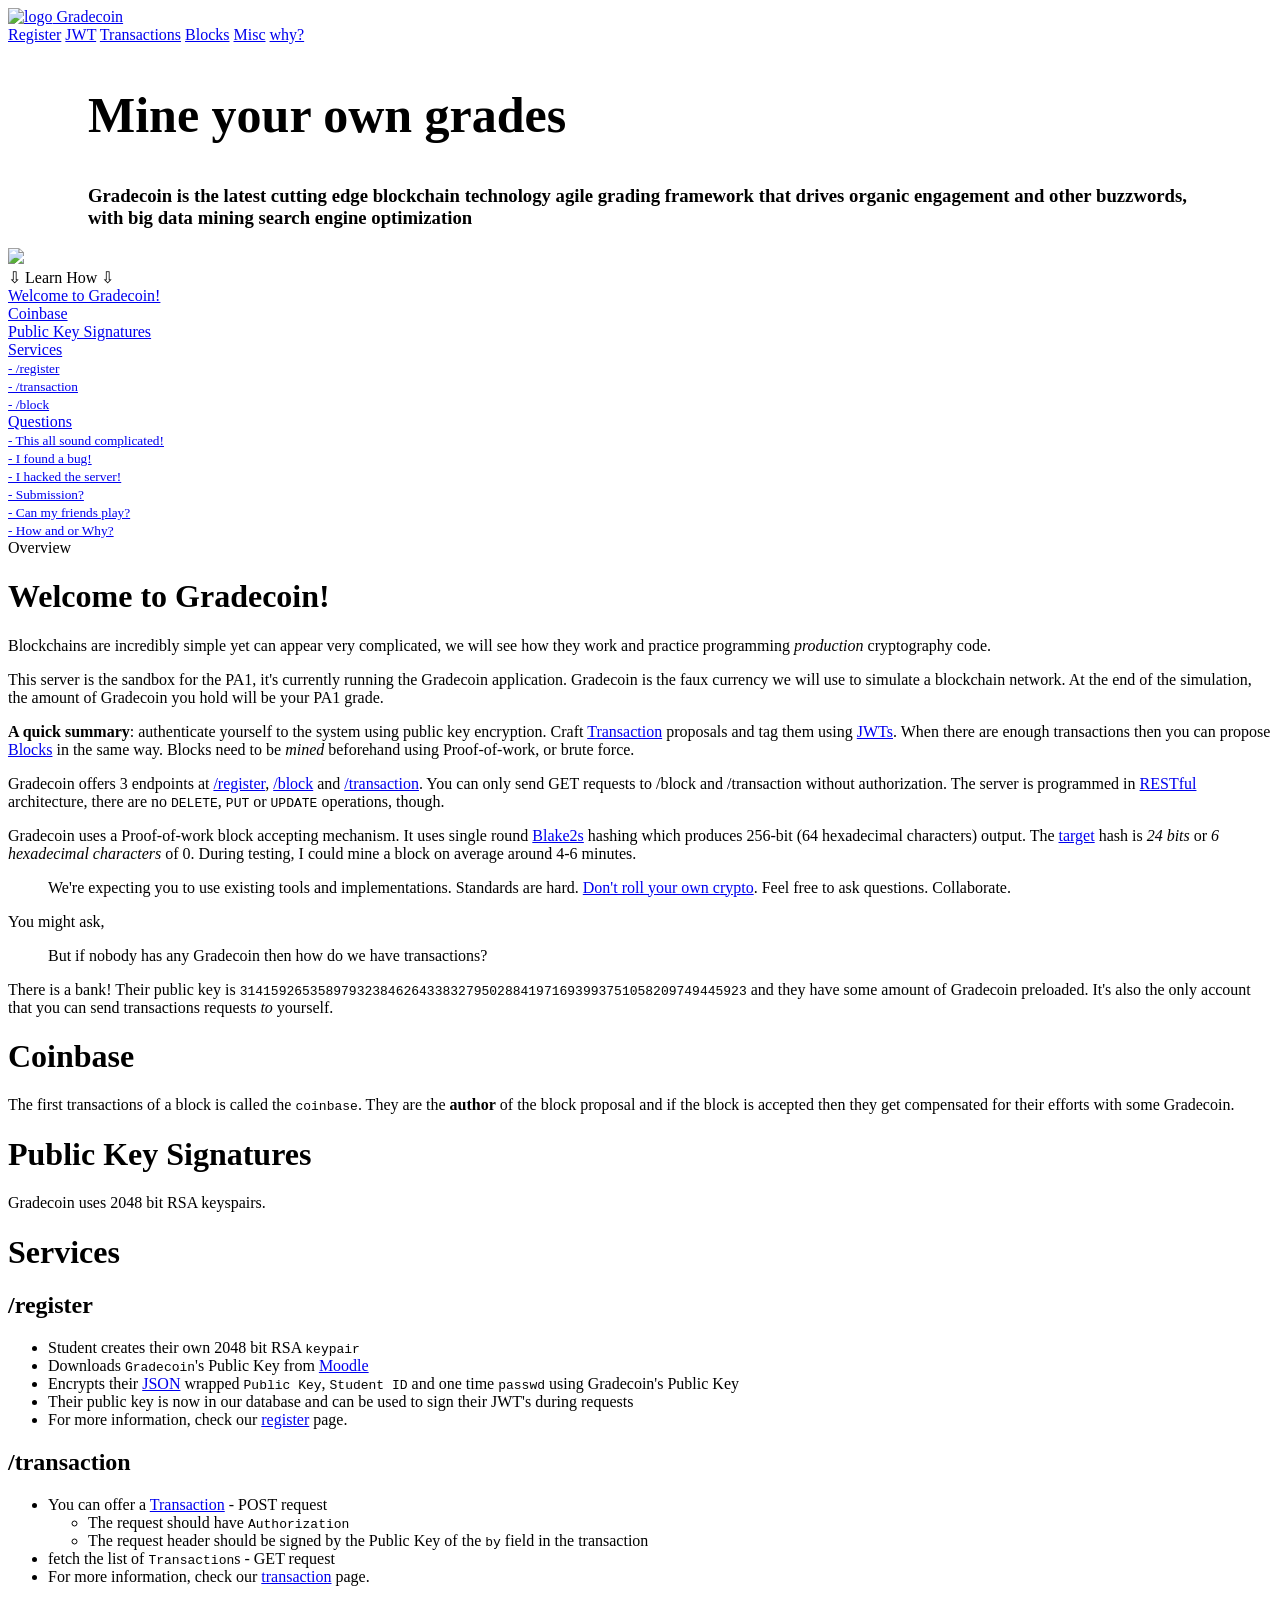
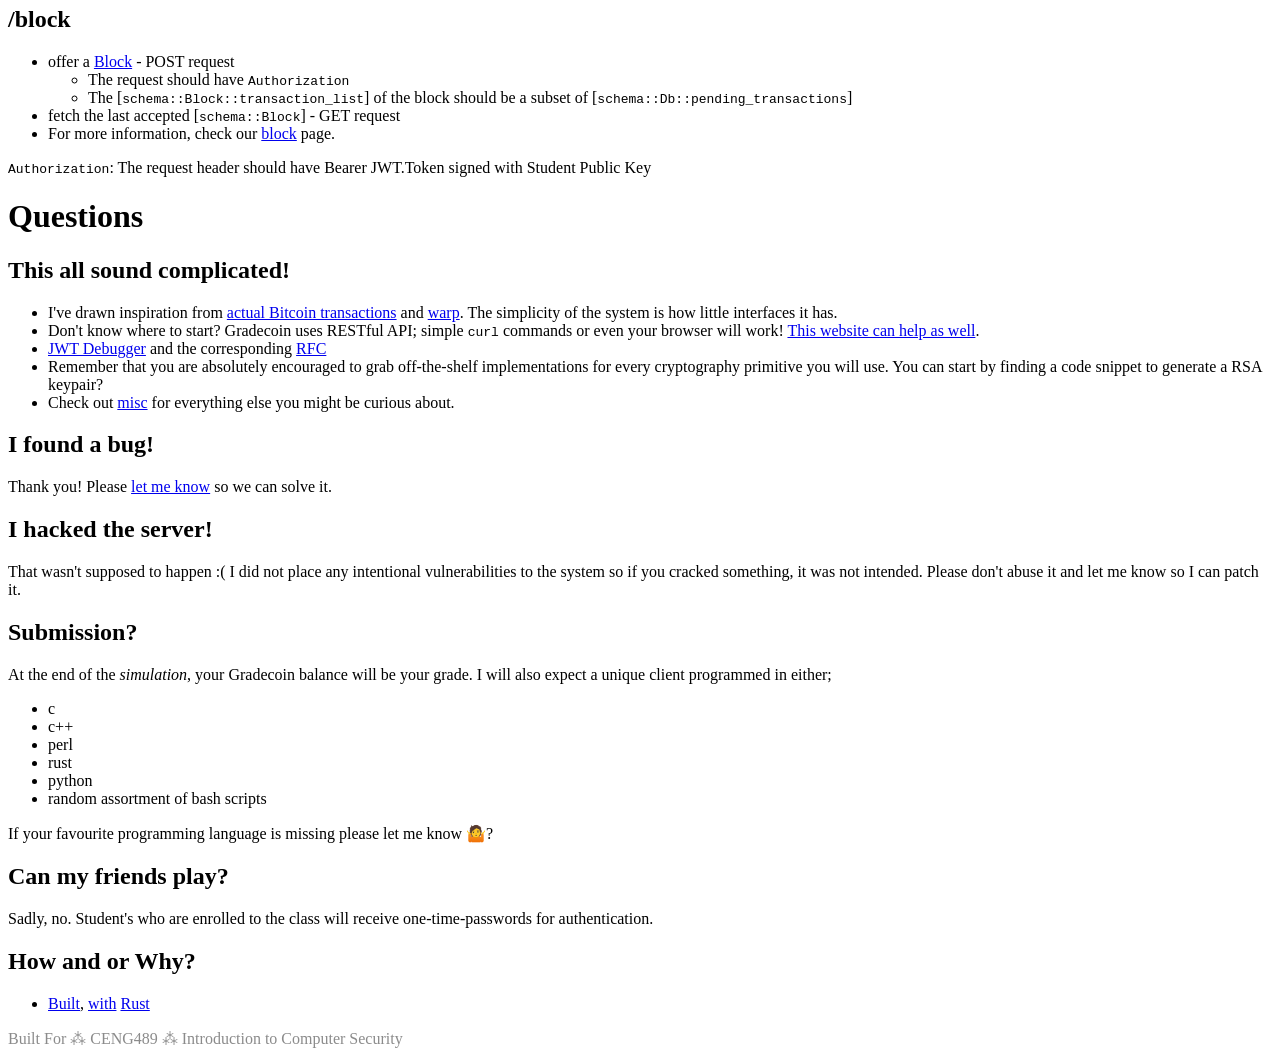
==== site/public/index.html @ 58695cfc "Fix the damn public/" ====
<!DOCTYPE html>
<html lang="en">

<head>
    <meta charset="UTF-8">
    <title>Gradecoin</title>
    <meta name="viewport" content="width=device-width, initial-scale=1, shrink-to-fit=no">
    <style>
    :root {
        /* Primary theme color */
        --primary-color: #F8D12F;
        /* Primary theme text color */
        --primary-text-color: #1E2329;
        /* Primary theme link color */
        --primary-link-color: #2F57F7;
        /* Secondary color: the background body color */
        --secondary-color: #FAFAFA;
        --secondary-text-color: #303030;
        /* Highlight text color of table of content */
        --toc-highlight-text-color: #d46e13;
    }
</style>

    <link href="https://fonts.googleapis.com/css?family=Alfa+Slab+One&display=swap" rel="stylesheet">
    <link href="https://fonts.googleapis.com/css?family=Fira+Sans:400,500,600&display=swap" rel="stylesheet">
    <link rel="stylesheet" href="/normalize.css">
    <link rel="stylesheet" href="https:&#x2F;&#x2F;gradecoin.xyz&#x2F;juice.css">
    
<link rel="stylesheet" href="https://cdnjs.cloudflare.com/ajax/libs/animate.css/4.1.1/animate.min.css" />
<link rel="stylesheet" href="/site.css" />

</head>

<body>
    

    <header class="pos-absolute" style="background-color: transparent">
        

<a href="https:&#x2F;&#x2F;gradecoin.xyz&#x2F;">
    <div class="logo">
        <img src="https:&#x2F;&#x2F;gradecoin.xyz&#x2F;gradecoin.png" alt="logo">
        Gradecoin
    </div>
</a>

<nav>
    
    <a class="nav-item subtitle-text" href="https:&#x2F;&#x2F;gradecoin.xyz&#x2F;register-docs&#x2F;">Register</a>
    
    <a class="nav-item subtitle-text" href="https:&#x2F;&#x2F;gradecoin.xyz&#x2F;jwt&#x2F;">JWT</a>
    
    <a class="nav-item subtitle-text" href="https:&#x2F;&#x2F;gradecoin.xyz&#x2F;transaction-docs&#x2F;">Transactions</a>
    
    <a class="nav-item subtitle-text" href="https:&#x2F;&#x2F;gradecoin.xyz&#x2F;block-docs&#x2F;">Blocks</a>
    
    <a class="nav-item subtitle-text" href="https:&#x2F;&#x2F;gradecoin.xyz&#x2F;misc-docs&#x2F;">Misc</a>
    
    
        
        <a class="nav-item subtitle-text" href="https:&#x2F;&#x2F;github.com&#x2F;zhuowei&#x2F;nft_ptr#why">why?</a>
        
    
</nav>

    </header>

    <div class="hero">
        
<section class="text-center">
    <h1 class="heading-text animate__animated animate__jackInTheBox" style="font-size: 50px">
        Mine your own grades
    </h1>
    <h3 class="title-text">
        <b>Gradecoin</b> is the latest cutting edge blockchain technology agile grading framework that drives organic engagement and other buzzwords, with big data mining search engine optimization
    </h3>
    <div>
    </div>
</section>
<img class="hero-image" style="width: 40%" src="https:&#x2F;&#x2F;gradecoin.xyz&#x2F;gradecoin.png">

<div class="explore-more text"
     onclick="document.getElementById('features').scrollIntoView({behavior: 'smooth'})">
    ⇩ Learn How ⇩
</div>
<style>

.hero section {
    padding: 0 5rem;
}

@media screen and (max-width: 768px) {
    .hero section {
        padding: 0 2rem;
    }

    .hero-image {
        display: none
    }

}
footer {
    color: #8b8b8b;
}
</style>

    </div>

    

    <main>
        
        
        
        
        
        <div class="toc">
            <div class="toc-sticky">
                
                <div class="toc-item">
                    <a class="subtext" href="https://gradecoin.xyz/#welcome-to-gradecoin">Welcome to Gradecoin!</a>
                </div>
                
                
                <div class="toc-item">
                    <a class="subtext" href="https://gradecoin.xyz/#coinbase">Coinbase</a>
                </div>
                
                
                <div class="toc-item">
                    <a class="subtext" href="https://gradecoin.xyz/#public-key-signatures">Public Key Signatures</a>
                </div>
                
                
                <div class="toc-item">
                    <a class="subtext" href="https://gradecoin.xyz/#services">Services</a>
                </div>
                
                
                <div class="toc-item-child">
                    <a class="subtext" href="https://gradecoin.xyz/#register"><small>- &#x2F;register</small></a>
                </div>
                
                <div class="toc-item-child">
                    <a class="subtext" href="https://gradecoin.xyz/#transaction"><small>- &#x2F;transaction</small></a>
                </div>
                
                <div class="toc-item-child">
                    <a class="subtext" href="https://gradecoin.xyz/#block"><small>- &#x2F;block</small></a>
                </div>
                
                
                
                <div class="toc-item">
                    <a class="subtext" href="https://gradecoin.xyz/#questions">Questions</a>
                </div>
                
                
                <div class="toc-item-child">
                    <a class="subtext" href="https://gradecoin.xyz/#this-all-sound-complicated"><small>- This all sound complicated!</small></a>
                </div>
                
                <div class="toc-item-child">
                    <a class="subtext" href="https://gradecoin.xyz/#i-found-a-bug"><small>- I found a bug!</small></a>
                </div>
                
                <div class="toc-item-child">
                    <a class="subtext" href="https://gradecoin.xyz/#i-hacked-the-server"><small>- I hacked the server!</small></a>
                </div>
                
                <div class="toc-item-child">
                    <a class="subtext" href="https://gradecoin.xyz/#submission"><small>- Submission?</small></a>
                </div>
                
                <div class="toc-item-child">
                    <a class="subtext" href="https://gradecoin.xyz/#can-my-friends-play"><small>- Can my friends play?</small></a>
                </div>
                
                <div class="toc-item-child">
                    <a class="subtext" href="https://gradecoin.xyz/#how-and-or-why"><small>- How and or Why?</small></a>
                </div>
                
                
                
            </div>
        </div>
        
        

        <div class="content text">
            
            <div id="features" class="heading-text">Overview</div>
            <h1 id="welcome-to-gradecoin">Welcome to Gradecoin!</h1>
<p>Blockchains are incredibly simple yet can appear very complicated, we will see how they work and practice programming <em>production</em> cryptography code.</p>
<p>This server is the sandbox for the PA1, it's currently running the Gradecoin application. Gradecoin is the faux currency we will use to simulate a blockchain network. At the end of the simulation, the amount of Gradecoin you hold will be your PA1 grade.</p>
<p><strong>A quick summary</strong>: authenticate yourself to the system using public key encryption.
Craft <a href="https://gradecoin.xyz/transaction-docs/">Transaction</a> proposals and tag them using <a href="https://gradecoin.xyz/jwt/">JWTs</a>.
When there are enough transactions then you can propose <a href="https://gradecoin.xyz/block-docs/">Blocks</a> in the same way.
Blocks need to be <em>mined</em> beforehand using Proof-of-work, or brute force.</p>
<p>Gradecoin offers 3 endpoints at <a href="/register">/register</a>, <a href="/block">/block</a> and <a href="/transaction">/transaction</a>. You can only send GET requests to /block and /transaction without authorization.
The server is programmed in <a href="https://www.service-architecture.com/articles/web-services/representational_state_transfer_rest.html">RESTful</a> architecture, there are no <code>DELETE</code>, <code>PUT</code> or <code>UPDATE</code> operations, though.</p>
<p>Gradecoin uses a Proof-of-work block accepting mechanism. It uses single round <a href="https://www.blake2.net/">Blake2s</a> hashing which produces 256-bit (64 hexadecimal characters) output. The <a href="https://wiki.bitcoinsv.io/index.php/Target">target</a> hash is <em>24 bits</em> or <em>6 hexadecimal characters</em> of 0. During testing, I could mine a block on average around 4-6 minutes.</p>
<blockquote>
<p>We're expecting you to use existing tools and implementations. Standards are hard. <a href="https://www.reddit.com/r/crypto/comments/2coqsy/dont_roll_your_own/">Don't roll your own crypto</a>. Feel free to ask questions. Collaborate.</p>
</blockquote>
<p>You might ask,</p>
<blockquote>
<p>But if nobody has any Gradecoin then how do we have transactions?</p>
</blockquote>
<p>There is a bank! Their public key is <code>31415926535897932384626433832795028841971693993751058209749445923</code> and they have some amount of Gradecoin preloaded. It's also the only account that you can send transactions requests <em>to</em> yourself.</p>
<h1 id="coinbase">Coinbase</h1>
<p>The first transactions of a block is called the <code>coinbase</code>. They are the <strong>author</strong> of the block proposal and if the block is accepted then they get compensated for their efforts with some Gradecoin.</p>
<h1 id="public-key-signatures">Public Key Signatures</h1>
<p>Gradecoin uses 2048 bit RSA keyspairs.</p>
<h1 id="services">Services</h1>
<h2 id="register">/register</h2>
<ul>
<li>Student creates their own 2048 bit RSA <code>keypair</code></li>
<li>Downloads <code>Gradecoin</code>'s Public Key from <a href="https://odtuclass.metu.edu.tr/my/">Moodle</a></li>
<li>Encrypts their <a href="https://www.json.org/json-en.html">JSON</a> wrapped <code>Public Key</code>, <code>Student ID</code> and one time <code>passwd</code> using Gradecoin's Public Key</li>
<li>Their public key is now in our database and can be used to sign their JWT's during requests</li>
<li>For more information, check our <a href="https://gradecoin.xyz/register-docs/">register</a> page.</li>
</ul>
<h2 id="transaction">/transaction</h2>
<ul>
<li>You can offer a <a href="https://gradecoin.xyz/transaction-docs/">Transaction</a> - POST request
<ul>
<li>The request should have <code>Authorization</code></li>
<li>The request header should be signed by the Public Key of the <code>by</code> field in the transaction</li>
</ul>
</li>
<li>fetch the list of <code>Transaction</code>s - GET request</li>
<li>For more information, check our <a href="https://gradecoin.xyz/transaction-docs/">transaction</a> page.</li>
</ul>
<h2 id="block">/block</h2>
<ul>
<li>offer a <a href="https://gradecoin.xyz/block-docs/">Block</a> - POST request
<ul>
<li>The request should have <code>Authorization</code></li>
<li>The [<code>schema::Block::transaction_list</code>] of the block should be a subset of [<code>schema::Db::pending_transactions</code>]</li>
</ul>
</li>
<li>fetch the last accepted [<code>schema::Block</code>] - GET request</li>
<li>For more information, check our <a href="https://gradecoin.xyz/block-docs/">block</a> page.</li>
</ul>
<p><code>Authorization</code>: The request header should have Bearer JWT.Token signed with Student Public Key</p>
<h1 id="questions">Questions</h1>
<h2 id="this-all-sound-complicated">This all sound complicated!</h2>
<ul>
<li>I've drawn inspiration from <a href="https://explorer.bitcoin.com/btc">actual Bitcoin transactions</a> and <a href="https://github.com/seanmonstar/warp/blob/master/examples/todos.rs">warp</a>. The simplicity of the system is how little interfaces it has.</li>
<li>Don't know where to start? Gradecoin uses RESTful API; simple <code>curl</code> commands or even your browser will work! <a href="https://curl.trillworks.com/">This website can help as well</a>.</li>
<li><a href="https://jwt.io">JWT Debugger</a> and the corresponding <a href="https://tools.ietf.org/html/rfc7519">RFC</a></li>
<li>Remember that you are absolutely encouraged to grab off-the-shelf implementations for every cryptography primitive you will use. You can start by finding a code snippet to generate a RSA keypair?</li>
<li>Check out <a href="https://gradecoin.xyz/misc-docs/">misc</a> for everything else you might be curious about.</li>
</ul>
<h2 id="i-found-a-bug">I found a bug!</h2>
<p>Thank you! Please <a href="mailto:yigit@ceng.metu.edu.tr">let me know</a> so we can solve it.</p>
<h2 id="i-hacked-the-server">I hacked the server!</h2>
<p>That wasn't supposed to happen :( I did not place any intentional vulnerabilities to the system so if you cracked something, it was not intended. Please don't abuse it and let me know so I can patch it.</p>
<h2 id="submission">Submission?</h2>
<p>At the end of the <em>simulation</em>, your Gradecoin balance will be your grade. I will also expect a unique client programmed in either;</p>
<ul>
<li>c</li>
<li>c++</li>
<li>perl</li>
<li>rust</li>
<li>python</li>
<li>random assortment of bash scripts</li>
</ul>
<p>If your favourite programming language is missing please let me know 🤷?</p>
<h2 id="can-my-friends-play">Can my friends play?</h2>
<p>Sadly, no. Student's who are enrolled to the class will receive one-time-passwords for authentication.</p>
<h2 id="how-and-or-why">How and or Why?</h2>
<ul>
<li><a href="https://xkcd.com/2314/">Built</a>, <a href="https://lofi.cafe/">with</a> <a href="https://xkcd.com/2418/">Rust</a></li>
</ul>

            
        </div>

        
        
    </main>

    
<footer>
Built For ⁂ CENG489 ⁂ Introduction to Computer Security
</footer>

</body>
<script>
    function highlightNav(heading) {
        let pathname = location.pathname;
        document.querySelectorAll(".toc a").forEach((item) => {
            item.classList.remove("active");
        });
        document.querySelector(".toc a[href$='" + pathname + "#" + heading + "']").classList.add("active");
    }

    let currentHeading = "";
    window.onscroll = function () {
        let h = document.querySelectorAll("h1,h2,h3,h4,h5,h6");
        let elementArr = [];

        h.forEach(item => {
            if (item.id !== "") {
                elementArr[item.id] = item.getBoundingClientRect().top;
            }
        });
        elementArr.sort();
        for (let key in elementArr) {
            if (!elementArr.hasOwnProperty(key)) {
                continue;
            }
            if (elementArr[key] > 0 && elementArr[key] < 300) {
                if (currentHeading !== key) {
                    highlightNav(key);
                    currentHeading = key;
                }
                break;
            }
        }
    }
</script>

</html>
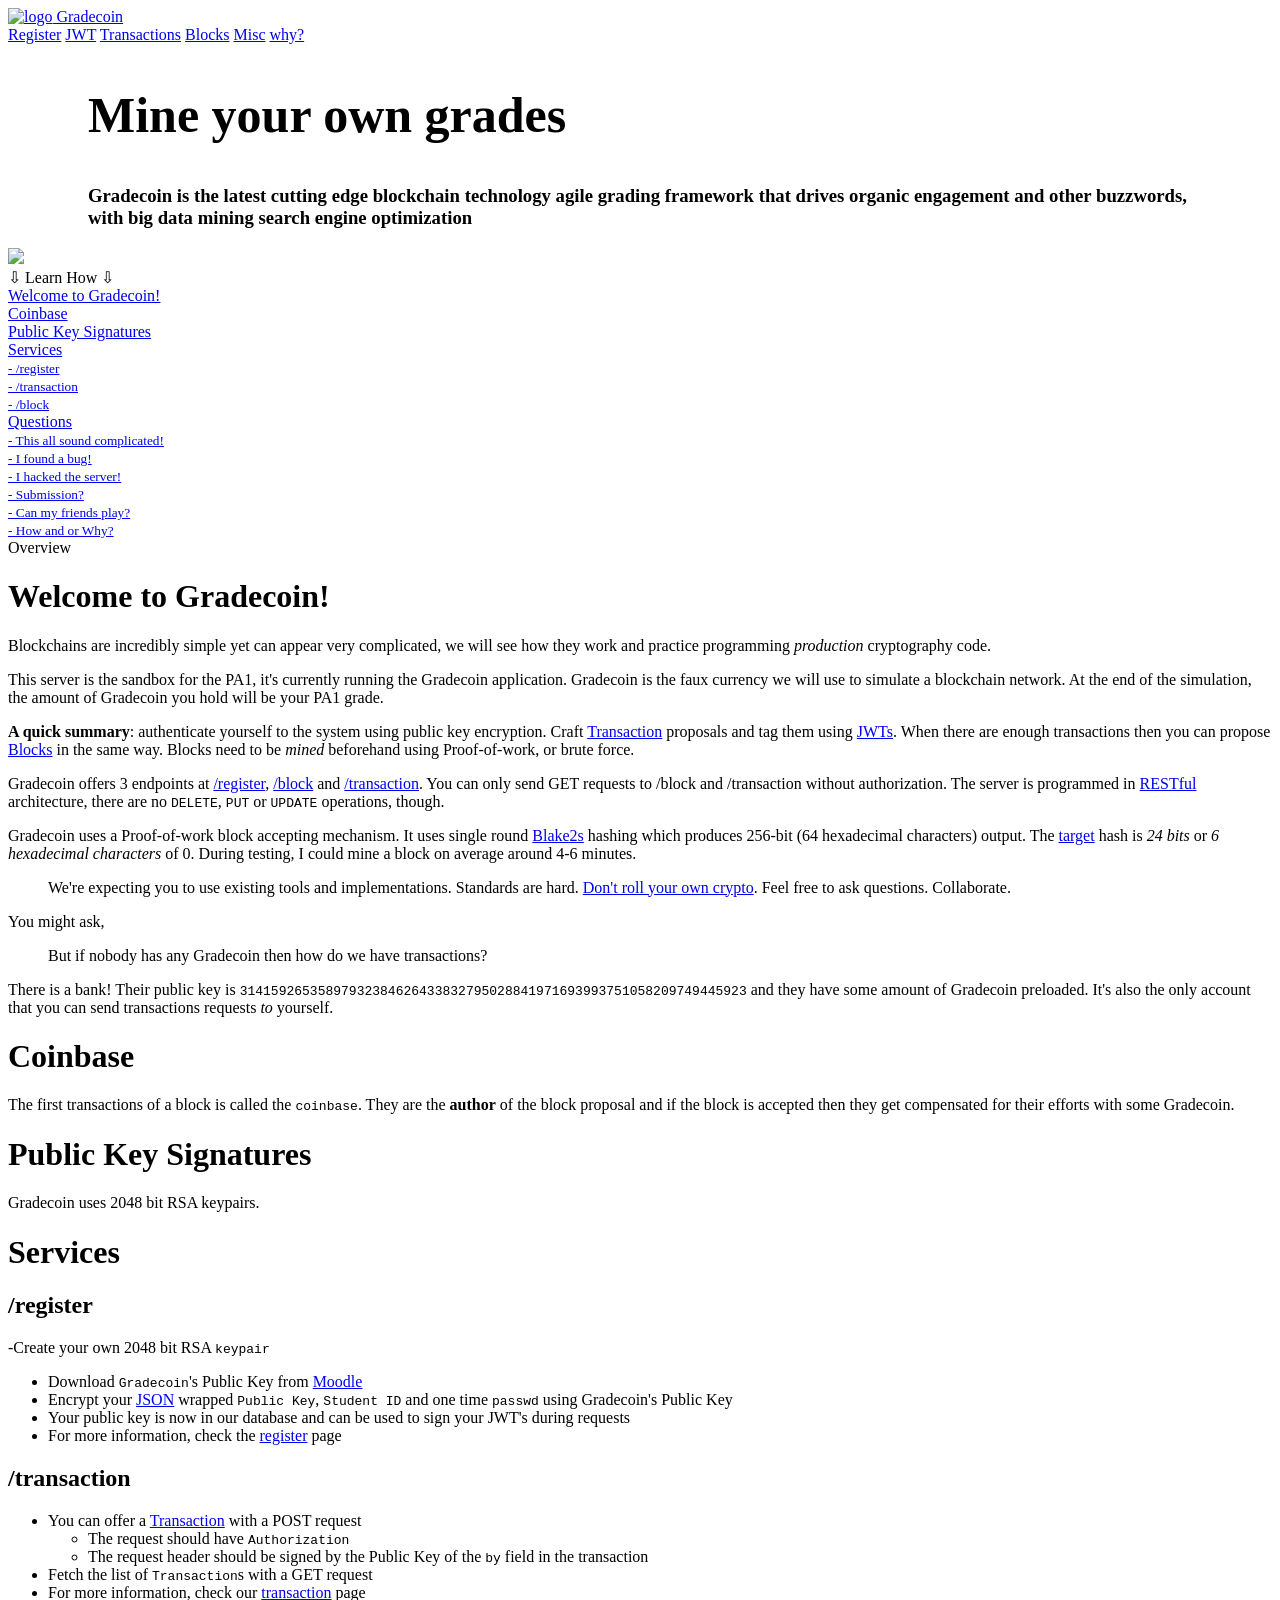
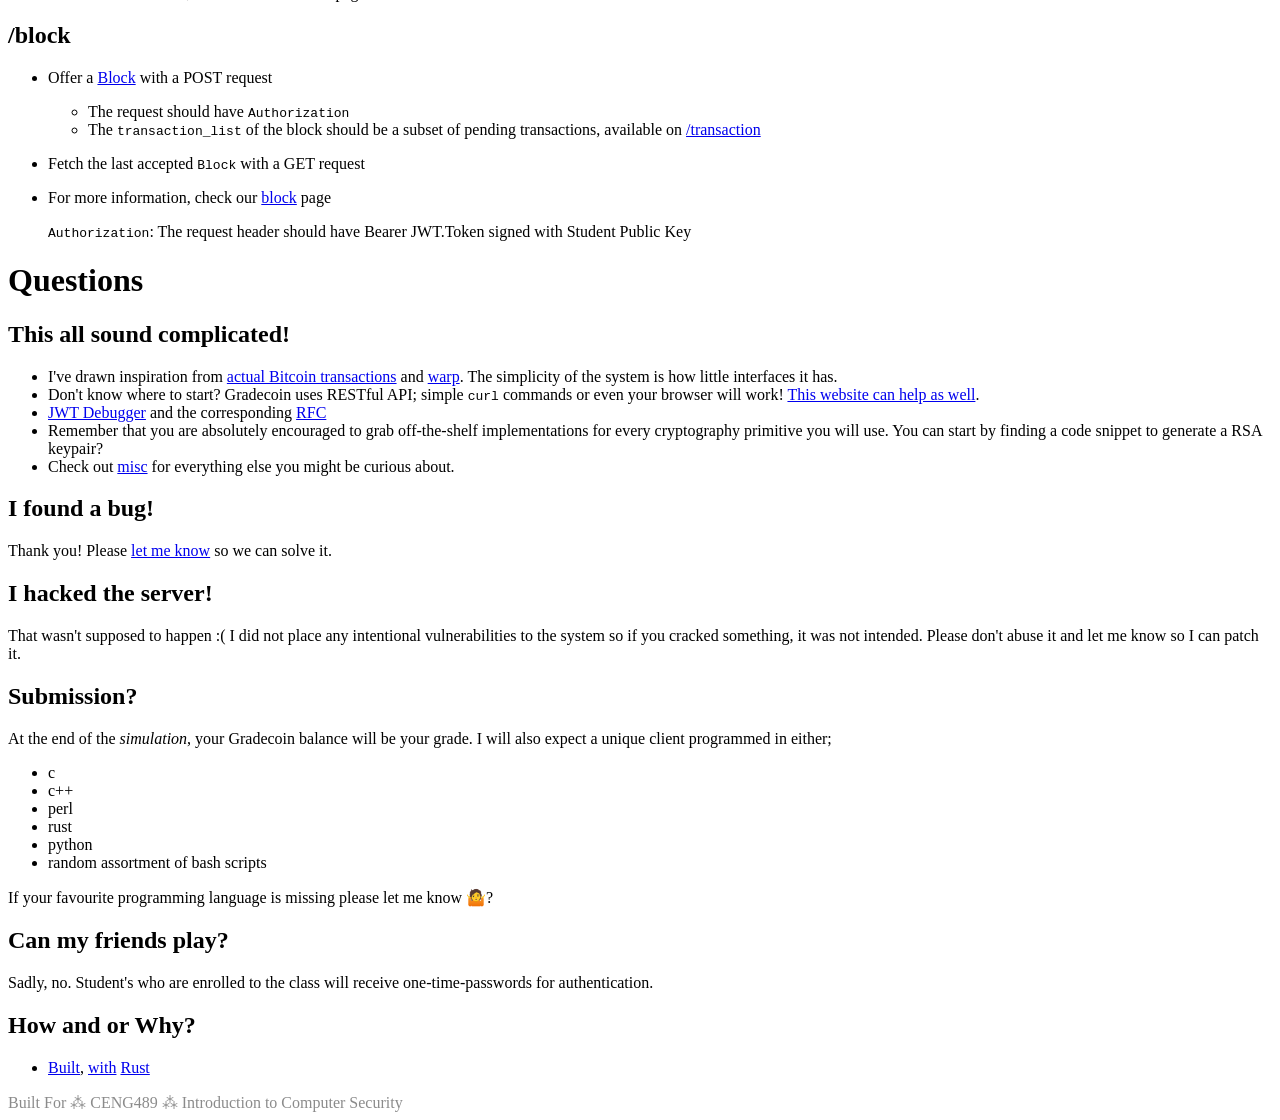
==== commit 2290f13c: "Last minute changes" ====
--- a/site/public/index.html
+++ b/site/public/index.html
@@ -211,39 +211,44 @@
 <h1 id="coinbase">Coinbase</h1>
 <p>The first transactions of a block is called the <code>coinbase</code>. They are the <strong>author</strong> of the block proposal and if the block is accepted then they get compensated for their efforts with some Gradecoin.</p>
 <h1 id="public-key-signatures">Public Key Signatures</h1>
-<p>Gradecoin uses 2048 bit RSA keyspairs.</p>
+<p>Gradecoin uses 2048 bit RSA keypairs.</p>
 <h1 id="services">Services</h1>
 <h2 id="register">/register</h2>
-<ul>
-<li>Student creates their own 2048 bit RSA <code>keypair</code></li>
-<li>Downloads <code>Gradecoin</code>'s Public Key from <a href="https://odtuclass.metu.edu.tr/my/">Moodle</a></li>
-<li>Encrypts their <a href="https://www.json.org/json-en.html">JSON</a> wrapped <code>Public Key</code>, <code>Student ID</code> and one time <code>passwd</code> using Gradecoin's Public Key</li>
-<li>Their public key is now in our database and can be used to sign their JWT's during requests</li>
-<li>For more information, check our <a href="https://gradecoin.xyz/register-docs/">register</a> page.</li>
+<p>-Create your own 2048 bit RSA <code>keypair</code></p>
+<ul>
+<li>Download <code>Gradecoin</code>'s Public Key from <a href="https://odtuclass.metu.edu.tr/my/">Moodle</a></li>
+<li>Encrypt your <a href="https://www.json.org/json-en.html">JSON</a> wrapped <code>Public Key</code>, <code>Student ID</code> and one time <code>passwd</code> using Gradecoin's Public Key</li>
+<li>Your public key is now in our database and can be used to sign your JWT's during requests</li>
+<li>For more information, check the <a href="https://gradecoin.xyz/register-docs/">register</a> page</li>
 </ul>
 <h2 id="transaction">/transaction</h2>
 <ul>
-<li>You can offer a <a href="https://gradecoin.xyz/transaction-docs/">Transaction</a> - POST request
+<li>You can offer a <a href="https://gradecoin.xyz/transaction-docs/">Transaction</a> with a POST request
 <ul>
 <li>The request should have <code>Authorization</code></li>
 <li>The request header should be signed by the Public Key of the <code>by</code> field in the transaction</li>
 </ul>
 </li>
-<li>fetch the list of <code>Transaction</code>s - GET request</li>
-<li>For more information, check our <a href="https://gradecoin.xyz/transaction-docs/">transaction</a> page.</li>
+<li>Fetch the list of <code>Transaction</code>s with a GET request</li>
+<li>For more information, check our <a href="https://gradecoin.xyz/transaction-docs/">transaction</a> page</li>
 </ul>
 <h2 id="block">/block</h2>
 <ul>
-<li>offer a <a href="https://gradecoin.xyz/block-docs/">Block</a> - POST request
+<li>
+<p>Offer a <a href="https://gradecoin.xyz/block-docs/">Block</a> with a POST request</p>
 <ul>
 <li>The request should have <code>Authorization</code></li>
-<li>The [<code>schema::Block::transaction_list</code>] of the block should be a subset of [<code>schema::Db::pending_transactions</code>]</li>
+<li>The <code>transaction_list</code> of the block should be a subset of pending transactions, available on <a href="/transaction">/transaction</a></li>
 </ul>
 </li>
-<li>fetch the last accepted [<code>schema::Block</code>] - GET request</li>
-<li>For more information, check our <a href="https://gradecoin.xyz/block-docs/">block</a> page.</li>
-</ul>
+<li>
+<p>Fetch the last accepted <code>Block</code> with a GET request</p>
+</li>
+<li>
+<p>For more information, check our <a href="https://gradecoin.xyz/block-docs/">block</a> page</p>
 <p><code>Authorization</code>: The request header should have Bearer JWT.Token signed with Student Public Key</p>
+</li>
+</ul>
 <h1 id="questions">Questions</h1>
 <h2 id="this-all-sound-complicated">This all sound complicated!</h2>
 <ul>
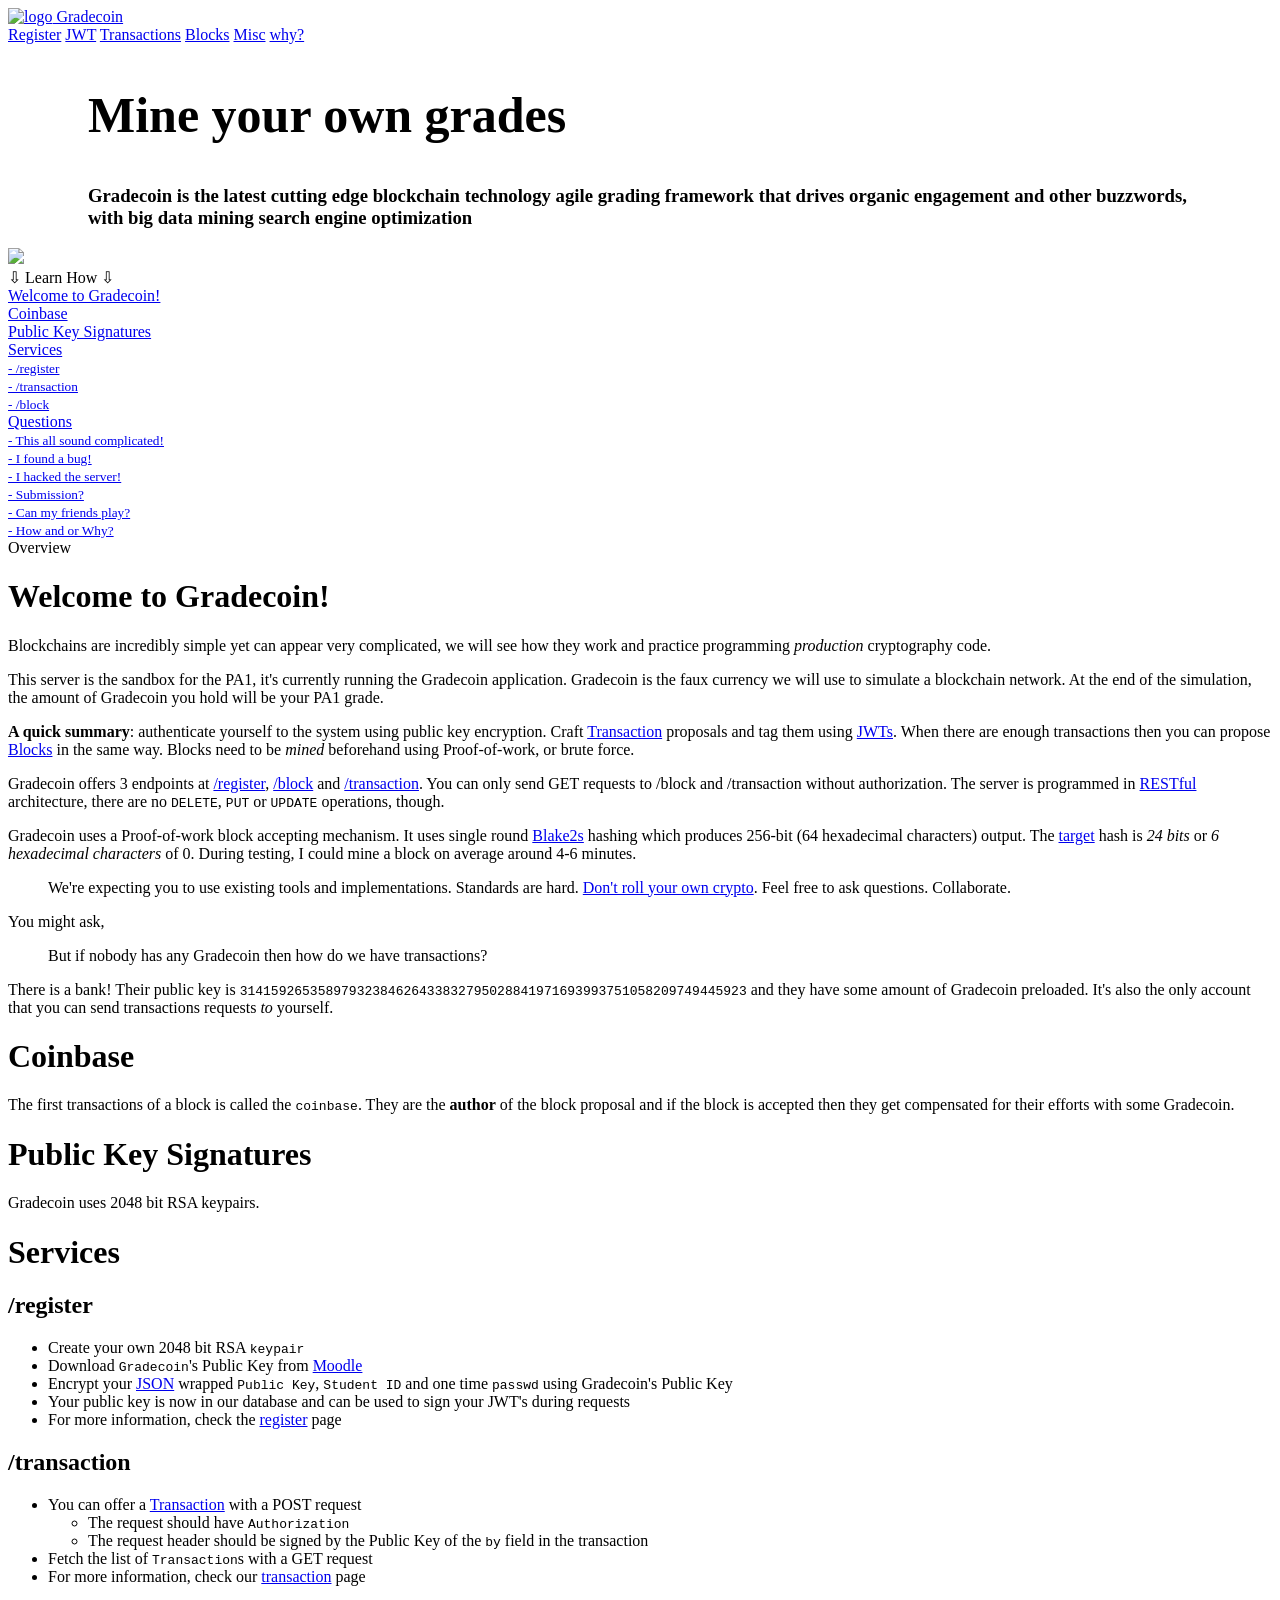
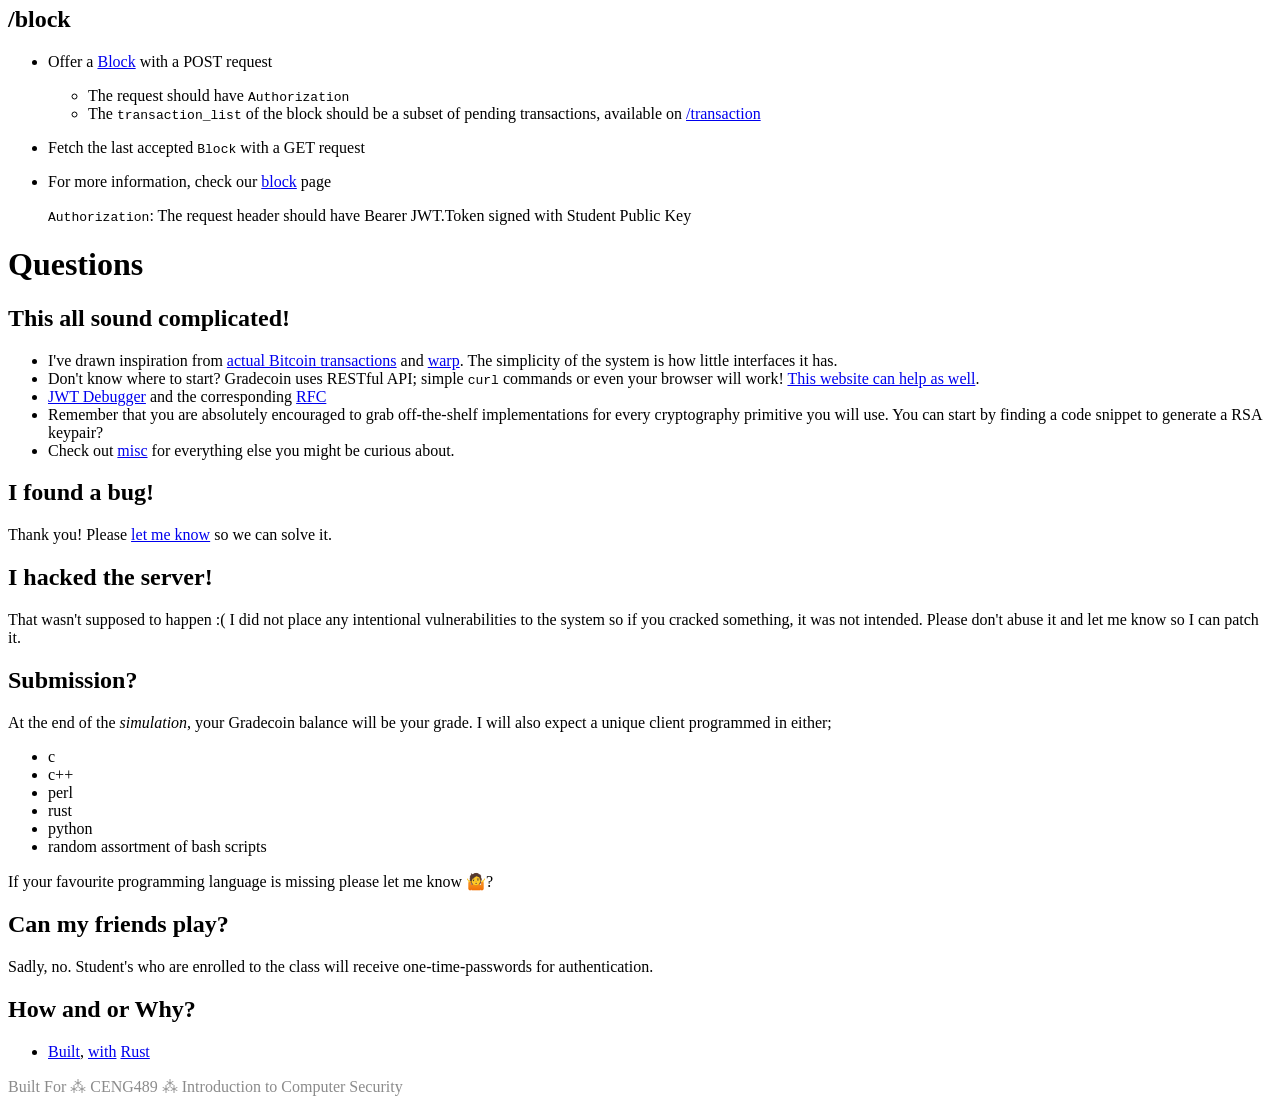
==== commit 9556c937: "Ugh. Fix typo" ====
--- a/site/public/index.html
+++ b/site/public/index.html
@@ -214,8 +214,8 @@
 <p>Gradecoin uses 2048 bit RSA keypairs.</p>
 <h1 id="services">Services</h1>
 <h2 id="register">/register</h2>
-<p>-Create your own 2048 bit RSA <code>keypair</code></p>
-<ul>
+<ul>
+<li>Create your own 2048 bit RSA <code>keypair</code></li>
 <li>Download <code>Gradecoin</code>'s Public Key from <a href="https://odtuclass.metu.edu.tr/my/">Moodle</a></li>
 <li>Encrypt your <a href="https://www.json.org/json-en.html">JSON</a> wrapped <code>Public Key</code>, <code>Student ID</code> and one time <code>passwd</code> using Gradecoin's Public Key</li>
 <li>Your public key is now in our database and can be used to sign your JWT's during requests</li>
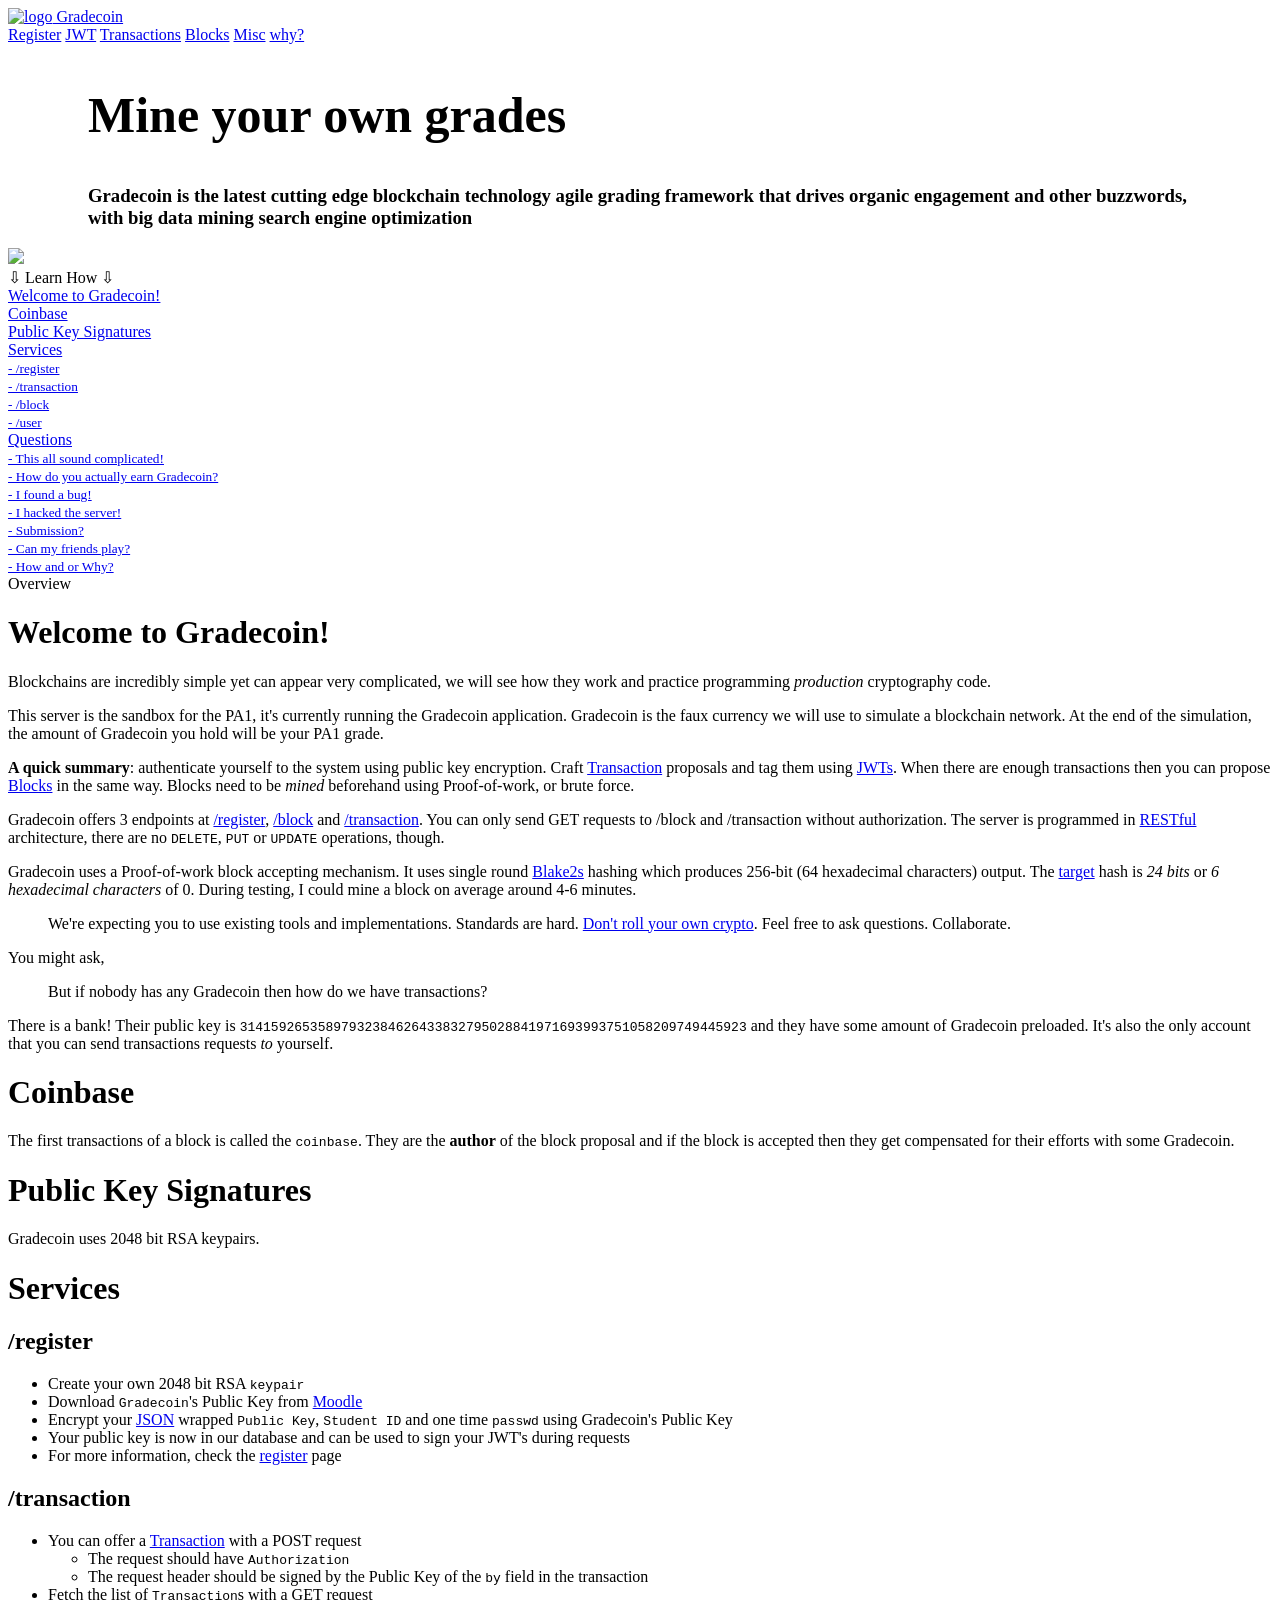
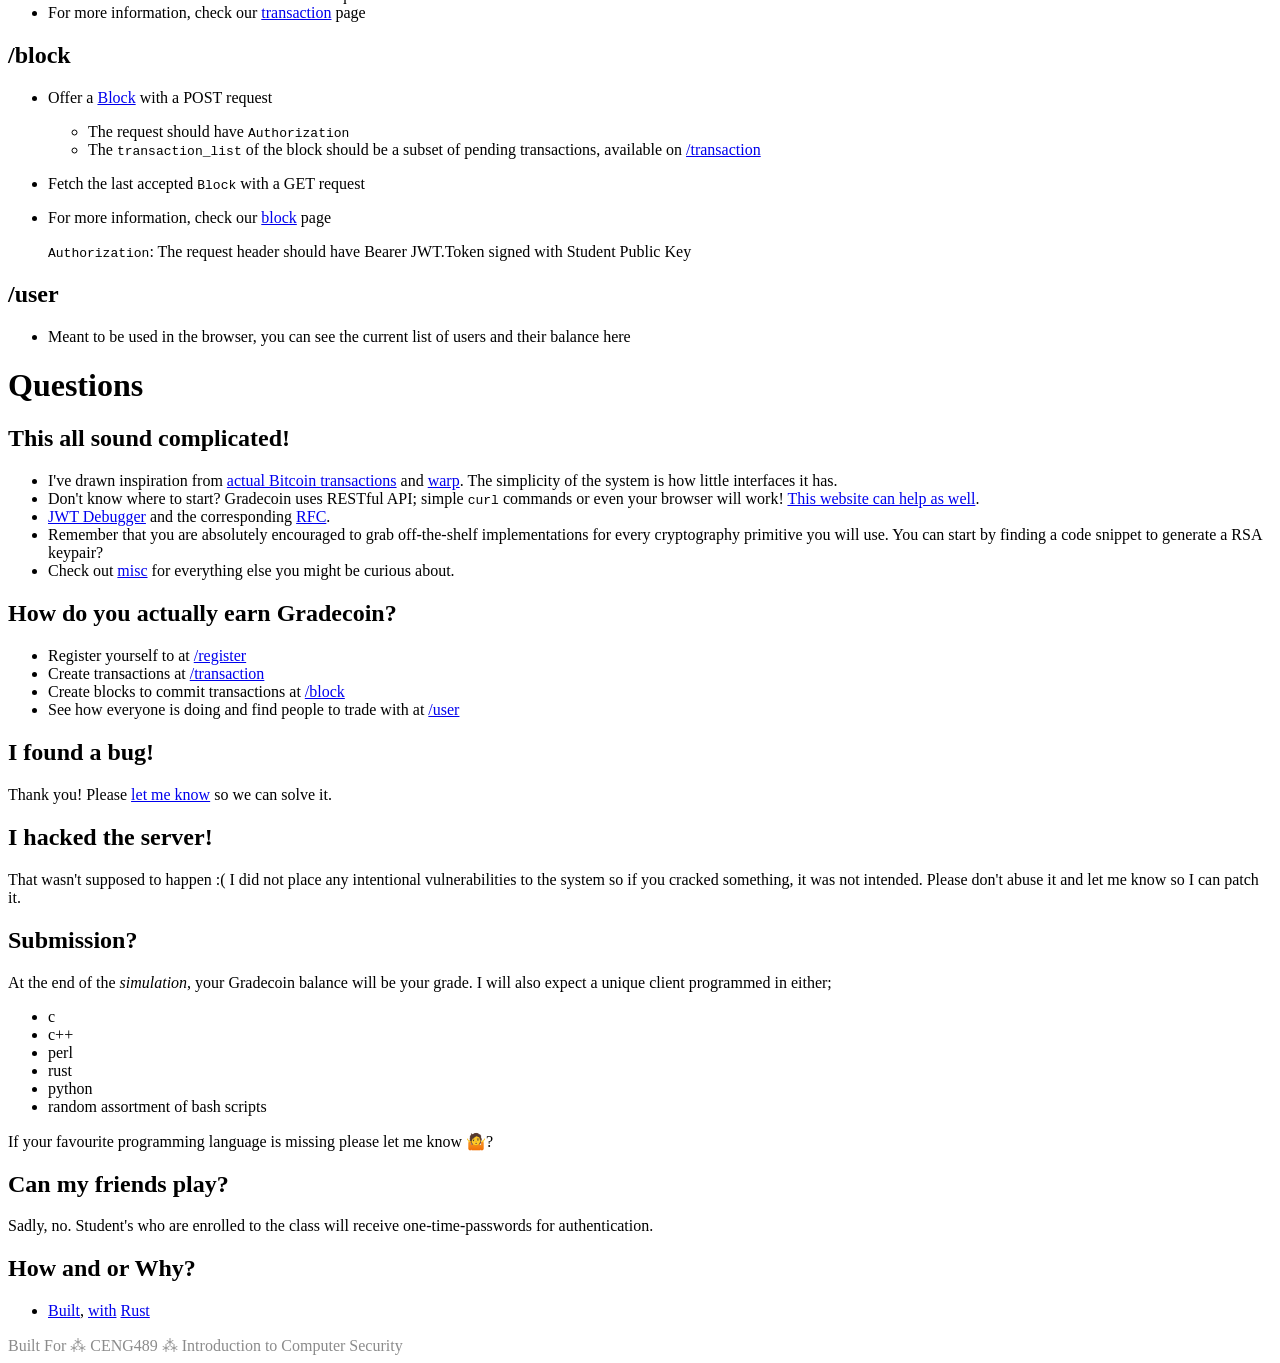
==== commit 69e26be0: "Update docs" ====
--- a/site/public/index.html
+++ b/site/public/index.html
@@ -149,6 +149,10 @@
                     <a class="subtext" href="https://gradecoin.xyz/#block"><small>- &#x2F;block</small></a>
                 </div>
                 
+                <div class="toc-item-child">
+                    <a class="subtext" href="https://gradecoin.xyz/#user"><small>- &#x2F;user</small></a>
+                </div>
+                
                 
                 
                 <div class="toc-item">
@@ -158,6 +162,10 @@
                 
                 <div class="toc-item-child">
                     <a class="subtext" href="https://gradecoin.xyz/#this-all-sound-complicated"><small>- This all sound complicated!</small></a>
+                </div>
+                
+                <div class="toc-item-child">
+                    <a class="subtext" href="https://gradecoin.xyz/#how-do-you-actually-earn-gradecoin"><small>- How do you actually earn Gradecoin?</small></a>
                 </div>
                 
                 <div class="toc-item-child">
@@ -249,14 +257,25 @@
 <p><code>Authorization</code>: The request header should have Bearer JWT.Token signed with Student Public Key</p>
 </li>
 </ul>
+<h2 id="user">/user</h2>
+<ul>
+<li>Meant to be used in the browser, you can see the current list of users and their balance here</li>
+</ul>
 <h1 id="questions">Questions</h1>
 <h2 id="this-all-sound-complicated">This all sound complicated!</h2>
 <ul>
 <li>I've drawn inspiration from <a href="https://explorer.bitcoin.com/btc">actual Bitcoin transactions</a> and <a href="https://github.com/seanmonstar/warp/blob/master/examples/todos.rs">warp</a>. The simplicity of the system is how little interfaces it has.</li>
 <li>Don't know where to start? Gradecoin uses RESTful API; simple <code>curl</code> commands or even your browser will work! <a href="https://curl.trillworks.com/">This website can help as well</a>.</li>
-<li><a href="https://jwt.io">JWT Debugger</a> and the corresponding <a href="https://tools.ietf.org/html/rfc7519">RFC</a></li>
+<li><a href="https://jwt.io">JWT Debugger</a> and the corresponding <a href="https://tools.ietf.org/html/rfc7519">RFC</a>.</li>
 <li>Remember that you are absolutely encouraged to grab off-the-shelf implementations for every cryptography primitive you will use. You can start by finding a code snippet to generate a RSA keypair?</li>
 <li>Check out <a href="https://gradecoin.xyz/misc-docs/">misc</a> for everything else you might be curious about.</li>
+</ul>
+<h2 id="how-do-you-actually-earn-gradecoin">How do you actually earn Gradecoin?</h2>
+<ul>
+<li>Register yourself to at <a href="https://gradecoin.xyz/register-docs/">/register</a></li>
+<li>Create transactions at <a href="https://gradecoin.xyz/transaction-docs/">/transaction</a></li>
+<li>Create blocks to commit transactions at <a href="https://gradecoin.xyz/block-docs/">/block</a></li>
+<li>See how everyone is doing and find people to trade with at <a href="/user">/user</a></li>
 </ul>
 <h2 id="i-found-a-bug">I found a bug!</h2>
 <p>Thank you! Please <a href="mailto:yigit@ceng.metu.edu.tr">let me know</a> so we can solve it.</p>
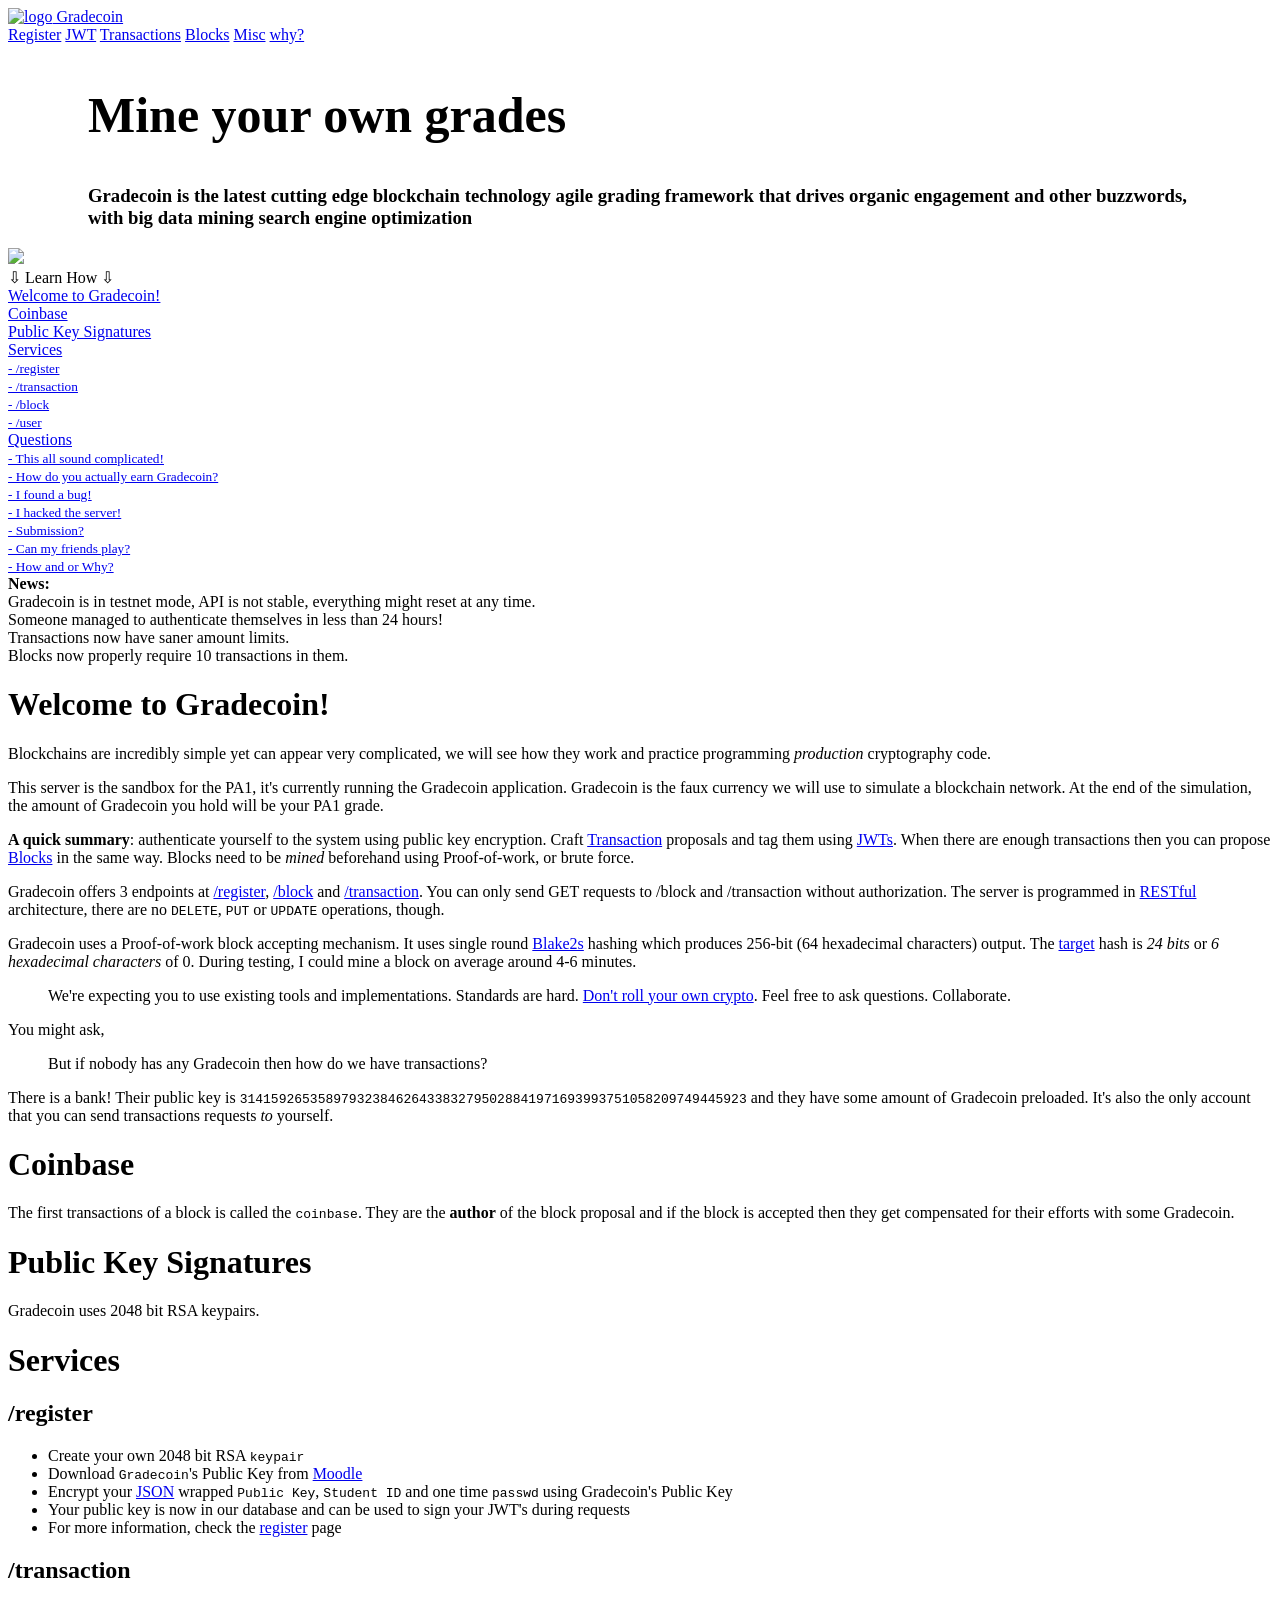
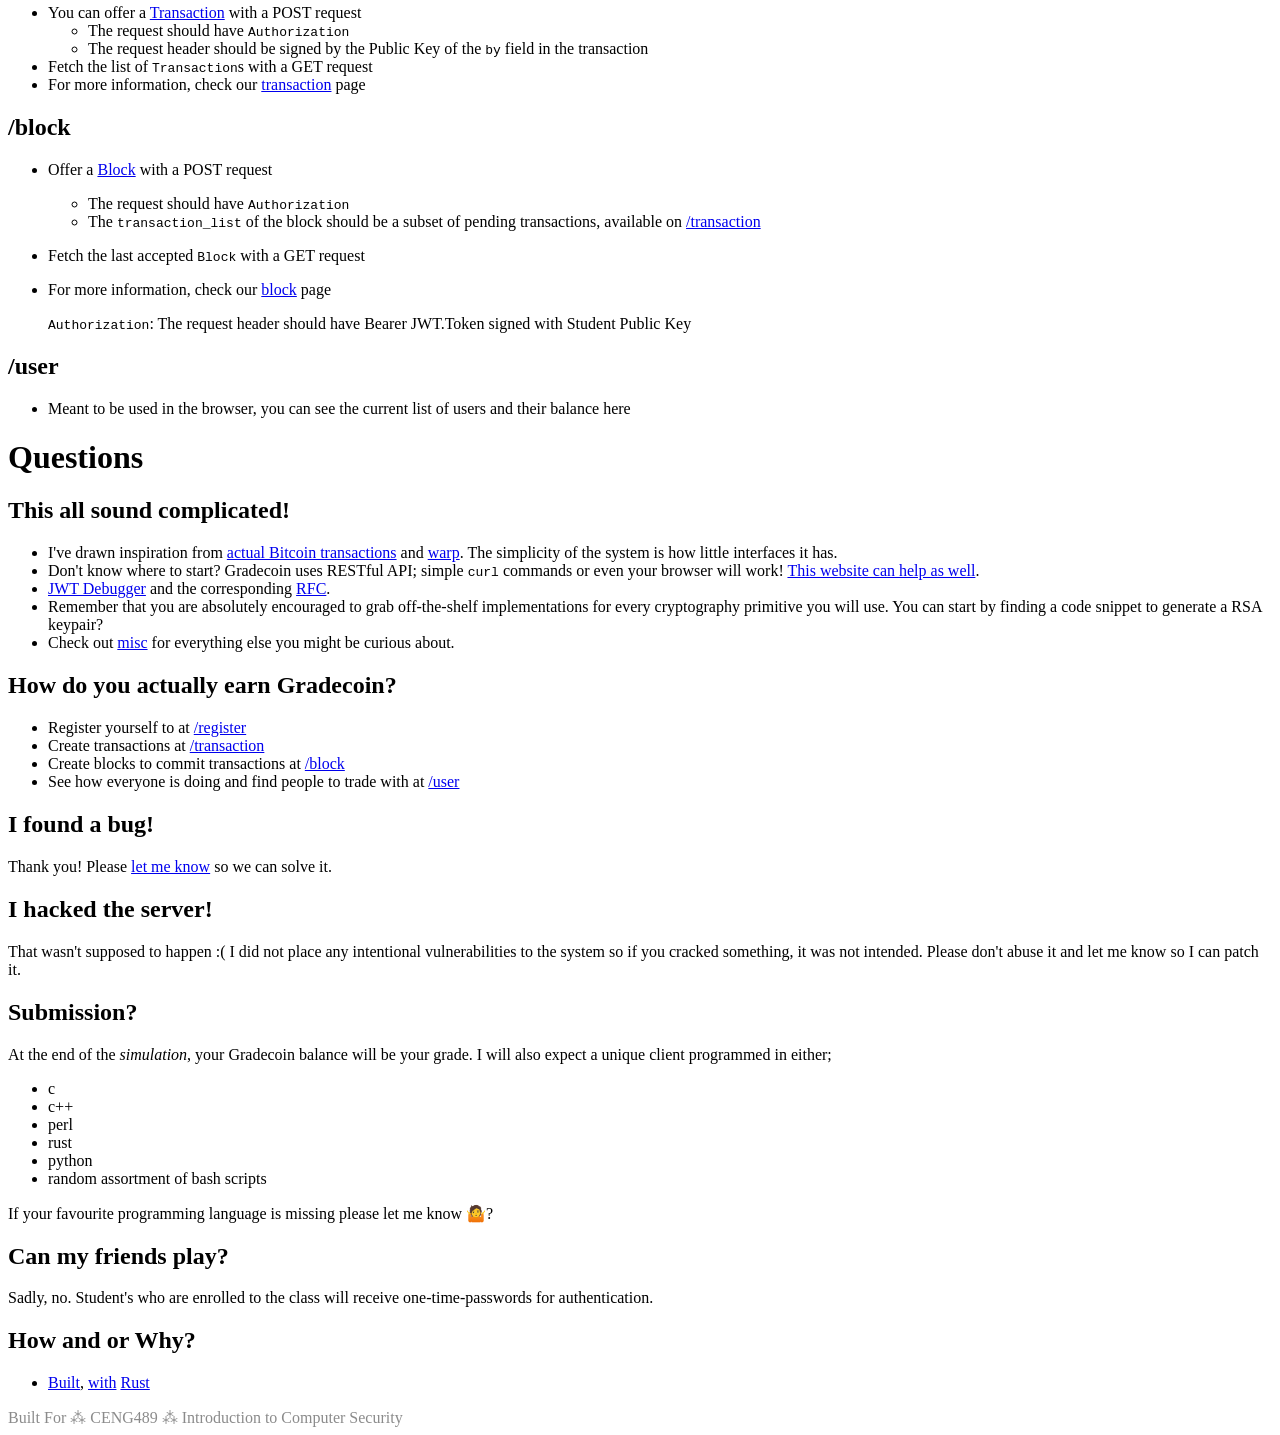
==== commit 2f725db9: "Add news ticker" ====
--- a/site/public/index.html
+++ b/site/public/index.html
@@ -67,6 +67,7 @@
 
     <div class="hero">
         
+
 <section class="text-center">
     <h1 class="heading-text animate__animated animate__jackInTheBox" style="font-size: 50px">
         Mine your own grades
@@ -83,6 +84,7 @@
      onclick="document.getElementById('features').scrollIntoView({behavior: 'smooth'})">
     ⇩ Learn How ⇩
 </div>
+
 <style>
 
 .hero section {
@@ -197,8 +199,18 @@
 
         <div class="content text">
             
-            <div id="features" class="heading-text">Overview</div>
-            <h1 id="welcome-to-gradecoin">Welcome to Gradecoin!</h1>
+<div class="tcontainer">
+    <div class="ticker-wrap">
+        <div class="ticker-move">
+            <div class="ticker-item"><b>News:</b></div>
+            <div class="ticker-item">Gradecoin is in testnet mode, API is not stable, everything might reset at any time.</div>
+            <div class="ticker-item">Someone managed to authenticate themselves in less than 24 hours!</div>
+            <div class="ticker-item">Transactions now have saner amount limits.</div>
+            <div class="ticker-item">Blocks now properly require 10 transactions in them.</div>
+        </div>
+    </div>
+</div>
+<h1 id="welcome-to-gradecoin">Welcome to Gradecoin!</h1>
 <p>Blockchains are incredibly simple yet can appear very complicated, we will see how they work and practice programming <em>production</em> cryptography code.</p>
 <p>This server is the sandbox for the PA1, it's currently running the Gradecoin application. Gradecoin is the faux currency we will use to simulate a blockchain network. At the end of the simulation, the amount of Gradecoin you hold will be your PA1 grade.</p>
 <p><strong>A quick summary</strong>: authenticate yourself to the system using public key encryption.
@@ -299,7 +311,7 @@
 <li><a href="https://xkcd.com/2314/">Built</a>, <a href="https://lofi.cafe/">with</a> <a href="https://xkcd.com/2418/">Rust</a></li>
 </ul>
 
-            
+
         </div>
 
         
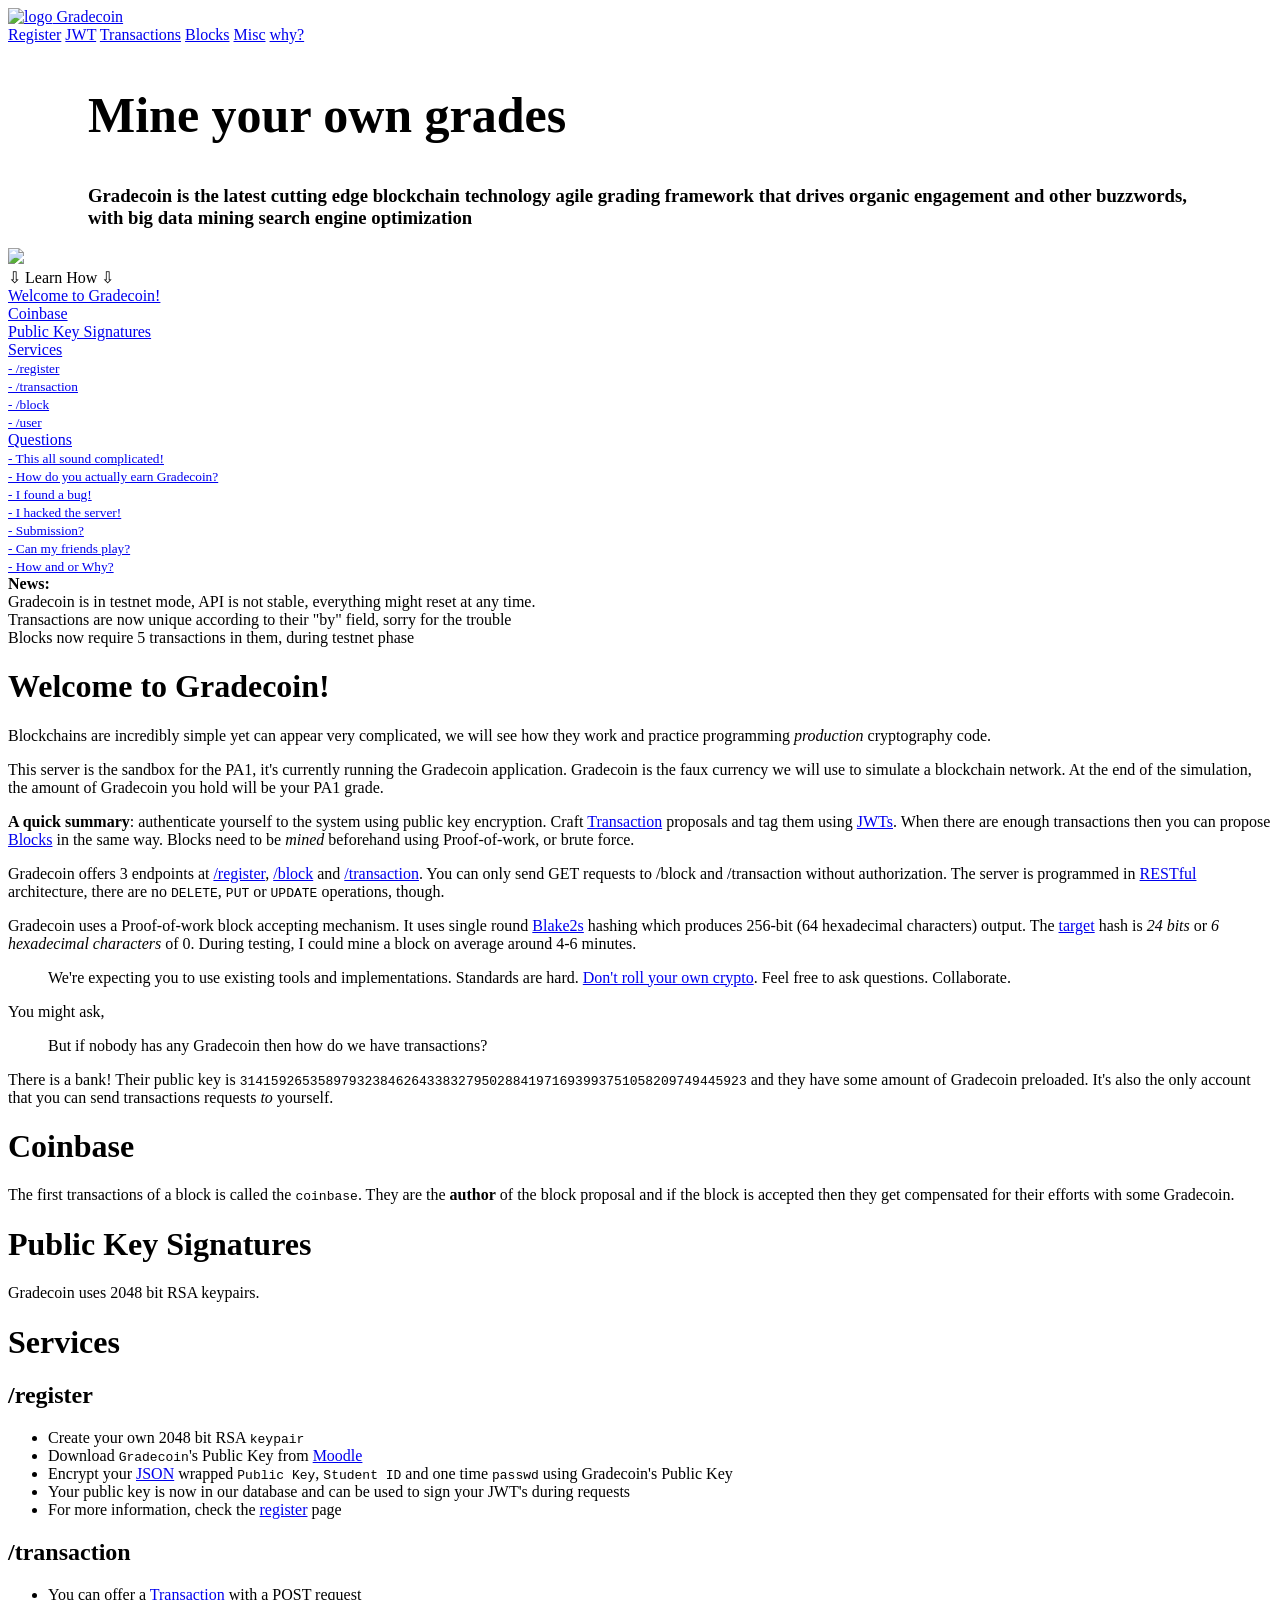
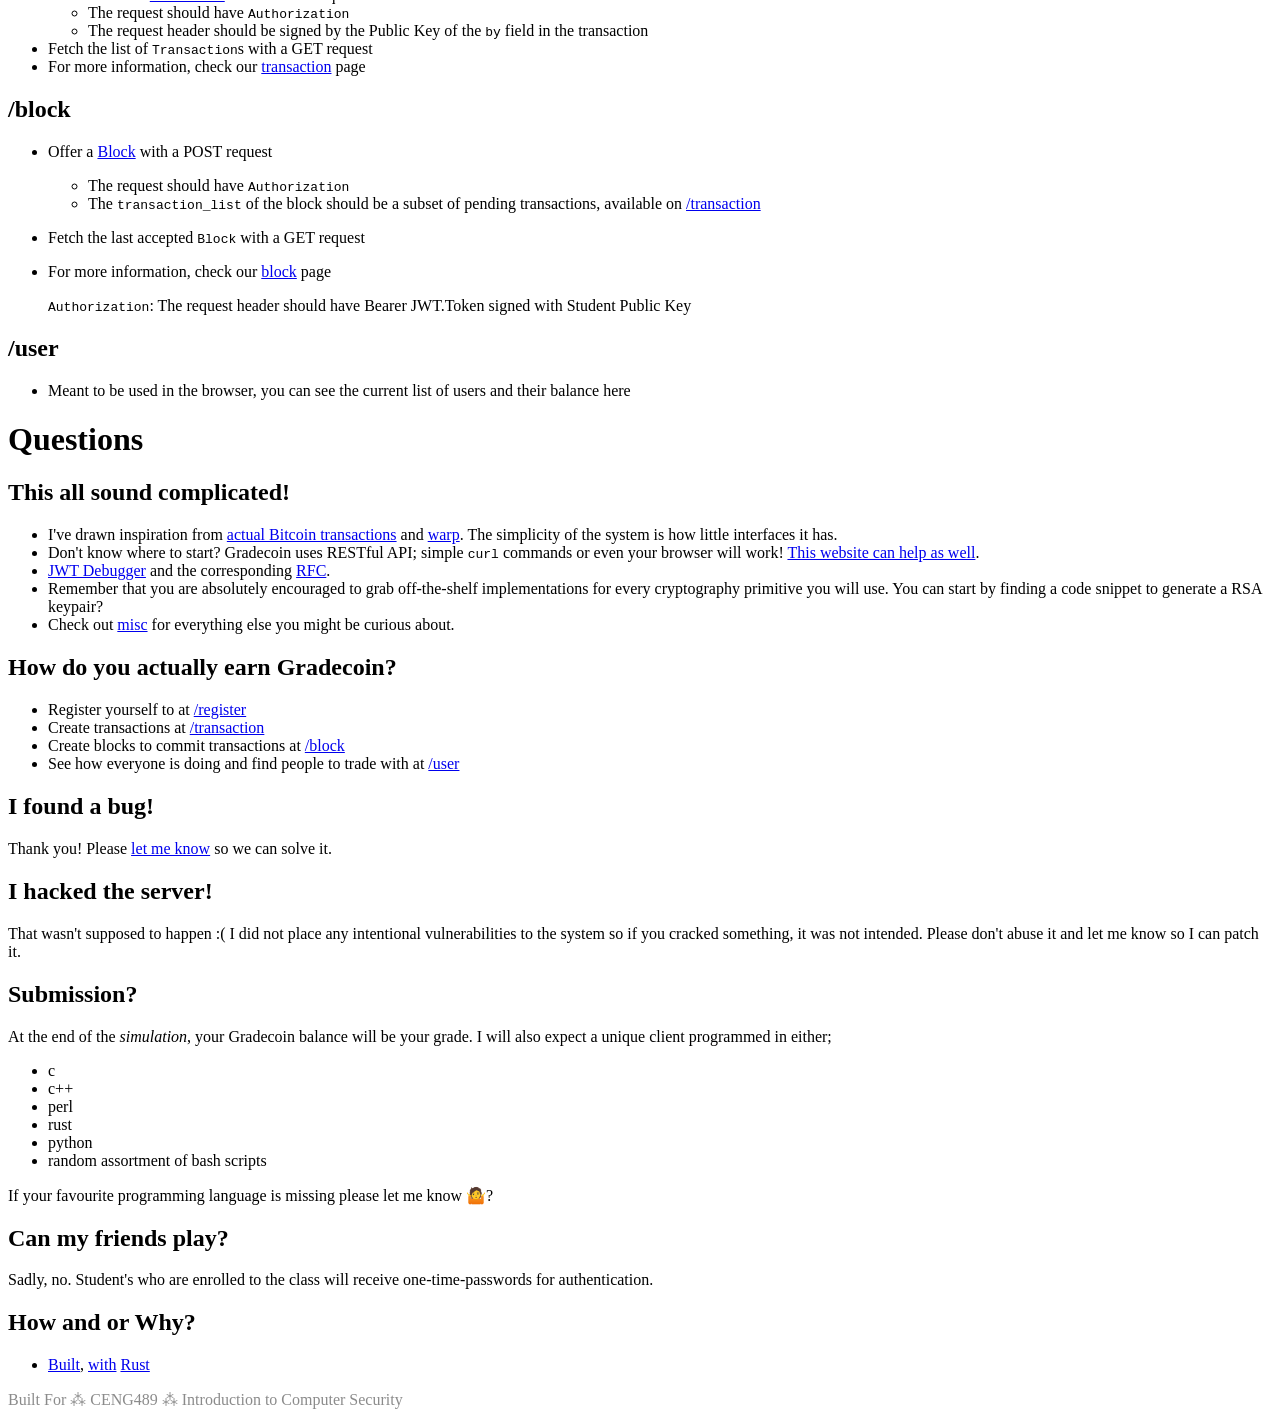
==== commit 7eed1cac: "Update news" ====
--- a/site/public/index.html
+++ b/site/public/index.html
@@ -199,14 +199,13 @@
 
         <div class="content text">
             
-<div class="tcontainer">
+<div class="tcontainer" id="features">
     <div class="ticker-wrap">
         <div class="ticker-move">
             <div class="ticker-item"><b>News:</b></div>
             <div class="ticker-item">Gradecoin is in testnet mode, API is not stable, everything might reset at any time.</div>
-            <div class="ticker-item">Someone managed to authenticate themselves in less than 24 hours!</div>
-            <div class="ticker-item">Transactions now have saner amount limits.</div>
-            <div class="ticker-item">Blocks now properly require 10 transactions in them.</div>
+            <div class="ticker-item">Transactions are now unique according to their "by" field, sorry for the trouble</div>
+            <div class="ticker-item">Blocks now require 5 transactions in them, during testnet phase</div>
         </div>
     </div>
 </div>
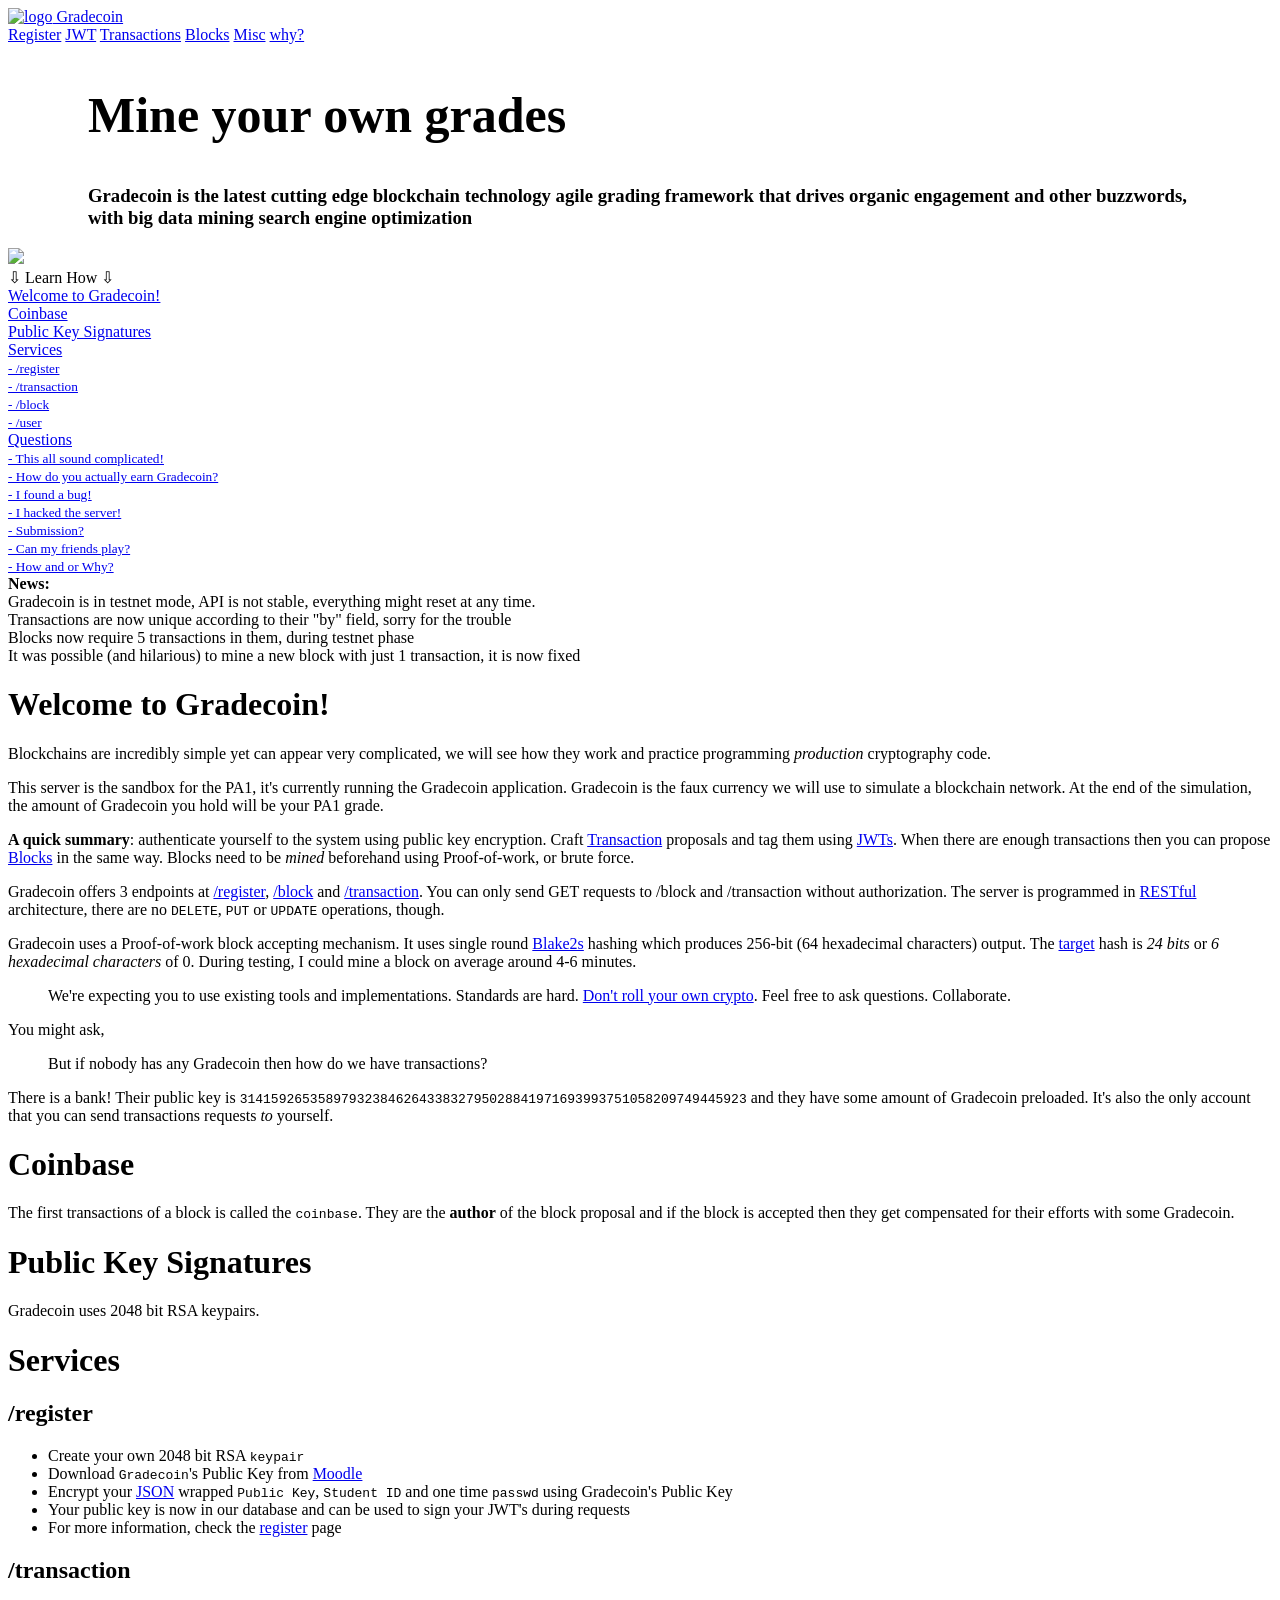
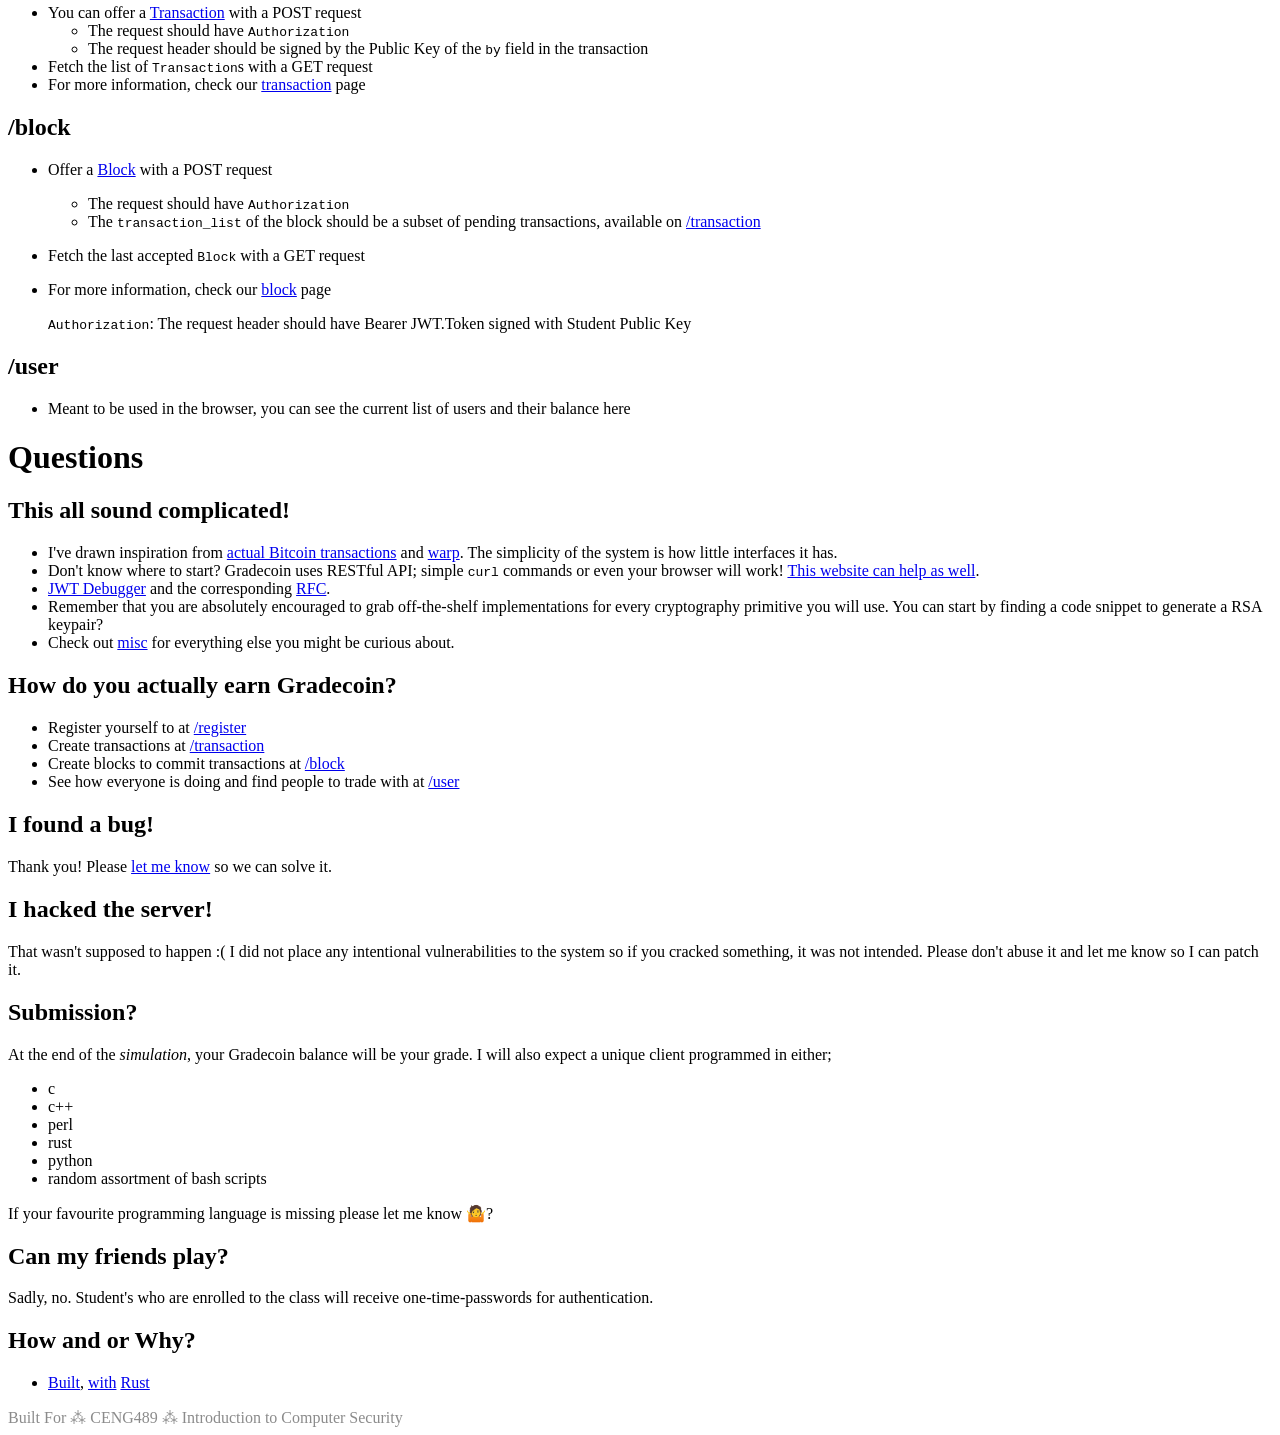
==== commit d1b2e4bb: "Update news ticker" ====
--- a/site/public/index.html
+++ b/site/public/index.html
@@ -206,6 +206,7 @@
             <div class="ticker-item">Gradecoin is in testnet mode, API is not stable, everything might reset at any time.</div>
             <div class="ticker-item">Transactions are now unique according to their "by" field, sorry for the trouble</div>
             <div class="ticker-item">Blocks now require 5 transactions in them, during testnet phase</div>
+            <div class="ticker-item">It was possible (and hilarious) to mine a new block with just 1 transaction, it is now fixed</div>
         </div>
     </div>
 </div>
